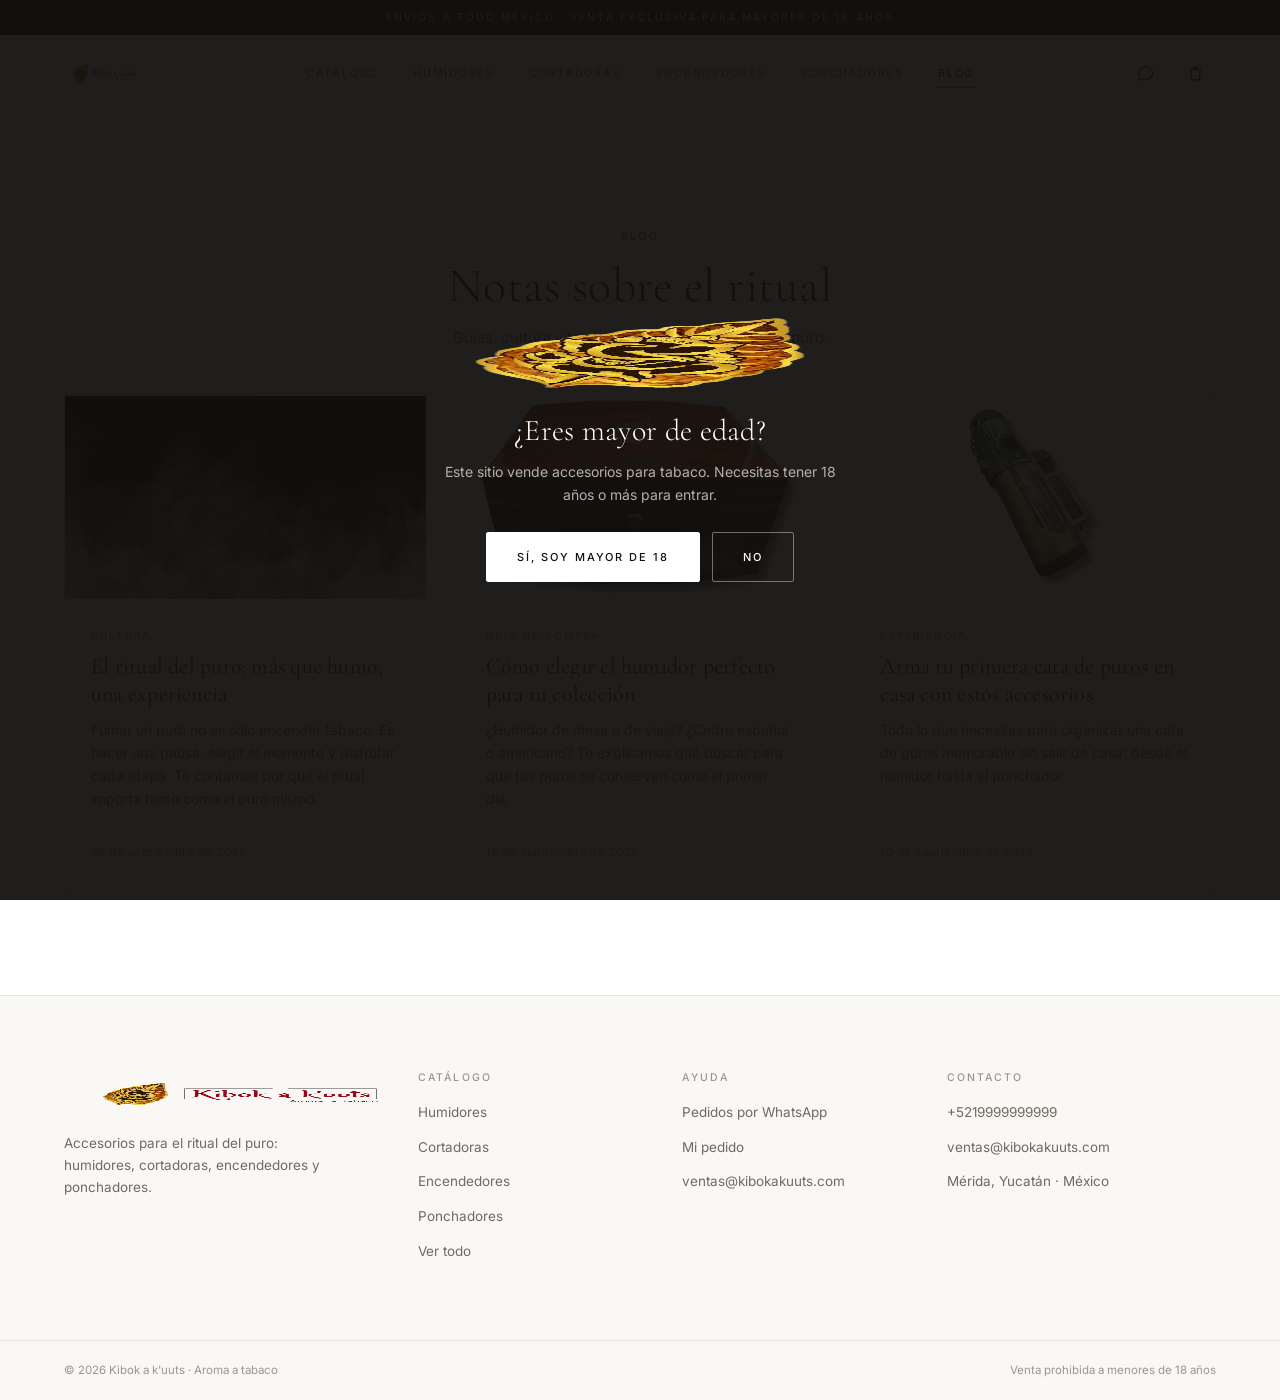
==== SITIO KIBOK/blog.html @ 5b903f96 "Add blog section with 3 articles (TOFU, MOFU, BOFU) - TOFU: "El ritual del puro" — cultural/educatio" ====
<!doctype html>
<html lang="es">
<head>
  <title>Blog · Kibok a k'uuts</title>
  <meta name="description" content="Artículos sobre el mundo del puro: ritual, accesorios, guías de compra y experiencias.">
  <meta charset="utf-8">
  <meta name="viewport" content="width=device-width, initial-scale=1">
  <meta name="theme-color" content="#12100e">
  <link rel="icon" href="favicon.ico">
  <link rel="apple-touch-icon" href="apple-touch-icon.png">
  <link rel="preconnect" href="https://fonts.googleapis.com">
  <link rel="preconnect" href="https://fonts.gstatic.com" crossorigin>
  <link href="https://fonts.googleapis.com/css2?family=Cormorant+Garamond:wght@300;400;500&family=Inter:wght@300;400;500&display=swap" rel="stylesheet">
  <link rel="stylesheet" href="css/styles.css">
</head>
<body>
  <div class="tira">Envíos a todo México · Venta exclusiva para mayores de 18 años</div>

  <header class="header">
    <div class="contenedor header__barra">
      <button class="icono hamburguesa" data-menu aria-label="Menú" aria-expanded="false">
        <svg viewBox="0 0 24 24"><path d="M3 6h18M3 12h18M3 18h18"/></svg>
      </button>
      <a class="logo" href="index.html" aria-label="Kibok a k'uuts, inicio">
        <img src="img/marca/logo.webp" alt="Kibok a k'uuts — Aroma a tabaco" width="586" height="304">
      </a>
      <nav class="nav" aria-label="Principal">
        <a href="tienda.html">Catálogo</a>
        <a href="tienda.html?c=humidores">Humidores</a>
        <a href="tienda.html?c=cortadoras">Cortadoras</a>
        <a href="tienda.html?c=encendedores">Encendedores</a>
        <a href="tienda.html?c=ponchadores">Ponchadores</a>
        <a href="blog.html" aria-current="page">Blog</a>
      </nav>
      <div class="acciones">
        <a class="icono" data-wa-general href="#" target="_blank" rel="noopener" aria-label="WhatsApp">
          <svg viewBox="0 0 24 24"><path d="M21 11.5a8.4 8.4 0 0 1-12.6 7.3L3 20.5l1.8-5.2A8.5 8.5 0 1 1 21 11.5z"/></svg>
        </a>
        <a class="icono" href="carrito.html" aria-label="Ver pedido">
          <svg viewBox="0 0 24 24"><path d="M6 7h12l-1 13H7L6 7z"/><path d="M9 7a3 3 0 0 1 6 0"/></svg>
          <span class="contador" data-contador hidden>0</span>
        </a>
      </div>
    </div>
  </header>

  <main class="seccion">
    <div class="contenedor">
      <div class="titulo centro">
        <p class="eyebrow">Blog</p>
        <h1 style="font-family:var(--serif);font-weight:300;font-size:clamp(30px,4.4vw,48px)">Notas sobre el ritual</h1>
        <p>Guías, cultura y todo lo que rodea al mundo del puro.</p>
      </div>
      <div class="blog-grid" data-blog></div>
    </div>
  </main>

  <footer class="footer">
    <div class="contenedor footer__grid">
      <div>
        <div class="footer__logo"><img src="img/marca/logo.webp" alt="Kibok a k'uuts" width="586" height="304"></div>
        <p style="color:var(--suave);font-size:13.5px;max-width:280px">
          Accesorios para el ritual del puro: humidores, cortadoras, encendedores y ponchadores.
        </p>
      </div>
      <div>
        <h4>Catálogo</h4>
        <ul>
          <li><a href="tienda.html?c=humidores">Humidores</a></li>
          <li><a href="tienda.html?c=cortadoras">Cortadoras</a></li>
          <li><a href="tienda.html?c=encendedores">Encendedores</a></li>
          <li><a href="tienda.html?c=ponchadores">Ponchadores</a></li>
          <li><a href="tienda.html">Ver todo</a></li>
        </ul>
      </div>
      <div>
        <h4>Ayuda</h4>
        <ul>
          <li><a data-wa-general href="#" target="_blank" rel="noopener">Pedidos por WhatsApp</a></li>
          <li><a href="carrito.html">Mi pedido</a></li>
          <li><a href="#" data-email>correo</a></li>
        </ul>
      </div>
      <div>
        <h4>Contacto</h4>
        <ul>
          <li><a data-wa-general href="#" target="_blank" rel="noopener"><span data-tel></span></a></li>
          <li><a href="#" data-email>correo</a></li>
          <li><span style="font-size:13.5px;color:var(--suave)">Mérida, Yucatán · México</span></li>
        </ul>
      </div>
    </div>
    <div class="contenedor footer__legal">
      <span>© <span data-anio></span> Kibok a k'uuts · Aroma a tabaco</span>
      <span>Venta prohibida a menores de 18 años</span>
    </div>
  </footer>

  <div class="edad" data-edad>
    <div class="edad__caja">
      <img src="img/marca/emblema.png" alt="" width="512" height="512">
      <h2>¿Eres mayor de edad?</h2>
      <p>Este sitio vende accesorios para tabaco. Necesitas tener 18 años o más para entrar.</p>
      <div class="edad__botones">
        <button class="btn btn--claro" data-edad-si>Sí, soy mayor de 18</button>
        <button class="btn btn--linea" style="color:#fff;border-color:rgba(255,255,255,.4)" data-edad-no>No</button>
      </div>
    </div>
  </div>

  <script src="js/config.js"></script>
  <script src="js/products.js"></script>
  <script src="js/blog.js"></script>
  <script src="js/app.js"></script>
</body>
</html>
---- SITIO KIBOK/css/styles.css ----
/* =========================================================
   KIBOK A K'UUTS — Hoja de estilos
   Minimalista: blanco, tipografía fina, acento dorado.
   ========================================================= */

:root{
  --negro:#12100e;
  --texto:#1a1a1a;
  --suave:#6f6a63;
  --tenue:#9b958d;
  --linea:#e7e3dc;
  --fondo:#ffffff;
  --crema:#faf8f5;
  --oro:#b08a2e;
  --oro-claro:#d8b45a;
  --rojo:#9e0b14;

  --serif:"Cormorant Garamond", Georgia, "Times New Roman", serif;
  --sans:"Inter", -apple-system, BlinkMacSystemFont, "Segoe UI", Helvetica, Arial, sans-serif;

  --max:1280px;
  --gutter:clamp(20px, 5vw, 64px);
  --radio:2px;
  --trans:.35s cubic-bezier(.2,.7,.3,1);
}

*,*::before,*::after{box-sizing:border-box}
html{-webkit-text-size-adjust:100%}
body{
  margin:0;
  background:var(--fondo);
  color:var(--texto);
  font-family:var(--sans);
  font-size:15px;
  font-weight:400;
  line-height:1.65;
  -webkit-font-smoothing:antialiased;
}
img{max-width:100%;display:block}
a{color:inherit;text-decoration:none}
button{font:inherit;color:inherit;cursor:pointer}
h1,h2,h3,h4{font-family:var(--serif);font-weight:400;letter-spacing:.01em;margin:0;line-height:1.15}
p{margin:0 0 1em}
hr{border:0;border-top:1px solid var(--linea);margin:0}

.contenedor{max-width:var(--max);margin:0 auto;padding-inline:var(--gutter)}
.eyebrow{
  font-size:11px;letter-spacing:.22em;text-transform:uppercase;
  color:var(--tenue);font-weight:500;margin:0 0 14px
}
.seccion{padding-block:clamp(56px,8vw,110px)}
.centro{text-align:center}
.oculto{display:none !important}

/* ---------------- Botones ---------------- */
.btn{
  display:inline-flex;align-items:center;justify-content:center;gap:10px;
  border:1px solid var(--negro);background:var(--negro);color:#fff;
  padding:15px 30px;border-radius:var(--radio);
  font-size:11px;letter-spacing:.18em;text-transform:uppercase;font-weight:500;
  transition:var(--trans);white-space:nowrap
}
.btn:hover{background:#2c2723;border-color:#2c2723}
.btn--linea{background:transparent;color:var(--negro)}
.btn--linea:hover{background:var(--negro);color:#fff}
.btn--claro{background:#fff;color:var(--negro);border-color:#fff}
.btn--claro:hover{background:transparent;color:#fff;border-color:#fff}
.btn--full{width:100%}
.btn[disabled]{opacity:.4;pointer-events:none}
.btn--wa{background:#1f8a4c;border-color:#1f8a4c}
.btn--wa:hover{background:#186f3d;border-color:#186f3d}

/* ---------------- Header ---------------- */
.header{
  position:sticky;top:0;z-index:60;background:rgba(255,255,255,.94);
  backdrop-filter:saturate(180%) blur(12px);border-bottom:1px solid var(--linea)
}
.header__barra{
  display:grid;grid-template-columns:1fr auto 1fr;align-items:center;
  gap:20px;min-height:76px
}
.logo{display:flex;align-items:center;gap:12px}
.logo img{height:38px;width:auto}
.nav{display:flex;gap:34px;justify-content:center}
.nav a{
  font-size:11px;letter-spacing:.16em;text-transform:uppercase;color:var(--suave);
  padding-block:8px;position:relative;transition:color var(--trans)
}
.nav a::after{
  content:"";position:absolute;left:0;right:100%;bottom:2px;height:1px;
  background:var(--oro);transition:right var(--trans)
}
.nav a:hover,.nav a[aria-current="page"]{color:var(--negro)}
.nav a:hover::after,.nav a[aria-current="page"]::after{right:0}
.acciones{display:flex;align-items:center;gap:8px;justify-content:flex-end}
.icono{
  width:42px;height:42px;display:grid;place-items:center;background:none;border:0;
  border-radius:50%;transition:background var(--trans);position:relative
}
.icono:hover{background:var(--crema)}
.icono svg{width:19px;height:19px;stroke:var(--negro);fill:none;stroke-width:1.4}
.contador{
  position:absolute;top:5px;right:4px;min-width:17px;height:17px;padding:0 4px;
  background:var(--rojo);color:#fff;border-radius:9px;
  font-size:10px;line-height:17px;text-align:center;font-weight:500
}
.contador[hidden]{display:none}
.hamburguesa{display:none}

@media (max-width:900px){
  .header__barra{grid-template-columns:auto 1fr auto;min-height:66px}
  .hamburguesa{display:grid;order:-1}
  .logo{justify-content:center}
  .logo img{height:32px}
  .nav{
    position:fixed;inset:66px 0 auto;background:#fff;border-bottom:1px solid var(--linea);
    flex-direction:column;gap:0;padding:8px var(--gutter) 24px;
    transform:translateY(-8px);opacity:0;pointer-events:none;transition:var(--trans)
  }
  .nav.abierto{transform:none;opacity:1;pointer-events:auto}
  .nav a{padding:16px 0;font-size:12px;border-bottom:1px solid var(--linea)}
}

/* ---------------- Aviso superior ---------------- */
.tira{
  background:var(--negro);color:#e8e2d6;text-align:center;
  font-size:10.5px;letter-spacing:.2em;text-transform:uppercase;padding:9px 16px
}

/* ---------------- Hero ---------------- */
.hero{
  position:relative;min-height:min(88vh,720px);display:grid;align-items:center;
  background:var(--negro);color:#fff;overflow:hidden
}
.hero::after{
  content:"";position:absolute;inset:0;
  background:radial-gradient(120% 90% at 50% 0%, rgba(176,138,46,.20), transparent 60%);
  pointer-events:none
}
.hero__fondo{
  position:absolute;inset:0;object-fit:cover;width:100%;height:100%;
  opacity:.34;filter:grayscale(.15)
}
.hero__contenido{position:relative;z-index:2;text-align:center;padding-block:90px}
.hero h1{
  font-size:clamp(38px,7vw,80px);font-weight:300;letter-spacing:.01em;margin:0 0 20px
}
.hero p{
  max-width:520px;margin:0 auto 34px;color:#cfc8bd;font-size:15px;font-weight:300
}
.hero .eyebrow{color:var(--oro-claro)}
.hero__acciones{display:flex;gap:14px;justify-content:center;flex-wrap:wrap}

/* ---------------- Barra de valores ---------------- */
.valores{border-block:1px solid var(--linea)}
.valores__grid{
  display:grid;grid-template-columns:repeat(4,1fr);text-align:center
}
.valores__item{padding:26px 18px;border-left:1px solid var(--linea)}
.valores__item:first-child{border-left:0}
.valores__item strong{
  display:block;font-size:11px;letter-spacing:.16em;text-transform:uppercase;
  font-weight:500;margin-bottom:5px
}
.valores__item span{color:var(--tenue);font-size:12.5px}
@media (max-width:760px){
  .valores__grid{grid-template-columns:repeat(2,1fr)}
  .valores__item:nth-child(3){border-left:0}
  .valores__item:nth-child(n+3){border-top:1px solid var(--linea)}
}

/* ---------------- Títulos de sección ---------------- */
.titulo{margin-bottom:44px}
.titulo h2{font-size:clamp(28px,4vw,44px);font-weight:300}
.titulo p{color:var(--suave);max-width:560px;margin-top:12px}
.titulo.centro p{margin-inline:auto}

/* ---------------- Categorías ---------------- */
.categorias{display:grid;grid-template-columns:repeat(4,1fr);gap:1px;background:var(--linea)}
.categoria{
  background:#fff;padding:40px 26px 34px;text-align:center;transition:var(--trans)
}
.categoria:hover{background:var(--crema)}
.categoria img{height:150px;width:auto;margin:0 auto 22px;object-fit:contain;
  transition:transform var(--trans)}
.categoria:hover img{transform:translateY(-6px) scale(1.03)}
.categoria h3{font-size:22px;margin-bottom:6px}
.categoria span{font-size:11px;letter-spacing:.16em;text-transform:uppercase;color:var(--tenue)}
@media (max-width:860px){.categorias{grid-template-columns:repeat(2,1fr)}}

/* ---------------- Rejilla de productos ---------------- */
.rejilla{
  display:grid;grid-template-columns:repeat(auto-fill,minmax(250px,1fr));
  gap:1px;background:var(--linea);border:1px solid var(--linea)
}
.tarjeta{
  background:#fff;display:flex;flex-direction:column;position:relative;
  transition:var(--trans)
}
.tarjeta:hover{box-shadow:0 18px 44px -30px rgba(0,0,0,.4);z-index:2}
.tarjeta__img{
  position:relative;aspect-ratio:1;overflow:hidden;background:#fff
}
.tarjeta__img img{
  width:100%;height:100%;object-fit:contain;padding:8%;
  transition:transform .6s cubic-bezier(.2,.7,.3,1),opacity var(--trans)
}
.tarjeta__img img.alterna{position:absolute;inset:0;opacity:0}
.tarjeta:hover .tarjeta__img img.principal{opacity:0}
.tarjeta:hover .tarjeta__img img.alterna{opacity:1}
.tarjeta:hover .tarjeta__img img{transform:scale(1.05)}
.tarjeta__cuerpo{padding:20px 24px 26px;display:flex;flex-direction:column;gap:6px;flex:1}
.tarjeta__modelo{font-size:10px;letter-spacing:.2em;text-transform:uppercase;color:var(--tenue)}
.tarjeta__nombre{font-family:var(--serif);font-size:20px;line-height:1.25}
.tarjeta__precio{margin-top:auto;padding-top:12px;font-size:14px;letter-spacing:.02em}
.tarjeta__precio .antes{color:var(--tenue);text-decoration:line-through;margin-right:8px;font-size:13px}
.tarjeta__precio .consultar{color:var(--tenue);font-size:12.5px;letter-spacing:.08em}
.tarjeta__colores{display:flex;gap:6px;margin-top:4px}
.punto{width:11px;height:11px;border-radius:50%;border:1px solid var(--linea)}
.tarjeta__link{position:absolute;inset:0;z-index:3}
.tarjeta__add{
  position:absolute;left:16px;right:16px;bottom:16px;z-index:4;
  opacity:0;transform:translateY(8px);transition:var(--trans);
  padding:13px 18px;font-size:10px
}
.tarjeta:hover .tarjeta__add{opacity:1;transform:none}
@media (hover:none){.tarjeta__add{opacity:1;transform:none;position:static;margin:14px 24px 22px}}
.etiqueta{
  position:absolute;top:14px;left:14px;z-index:4;background:var(--negro);color:#fff;
  font-size:9.5px;letter-spacing:.18em;text-transform:uppercase;padding:5px 10px
}
.etiqueta--oro{background:var(--oro)}

/* ---------------- Filtros tienda ---------------- */
.barra-filtros{
  display:flex;align-items:center;justify-content:space-between;gap:24px;
  flex-wrap:wrap;padding-bottom:26px;margin-bottom:34px;border-bottom:1px solid var(--linea)
}
.chips{display:flex;gap:8px;flex-wrap:wrap}
.chip{
  border:1px solid var(--linea);background:#fff;padding:9px 18px;border-radius:100px;
  font-size:11px;letter-spacing:.14em;text-transform:uppercase;color:var(--suave);
  transition:var(--trans)
}
.chip:hover{border-color:var(--negro);color:var(--negro)}
.chip[aria-pressed="true"]{background:var(--negro);border-color:var(--negro);color:#fff}
.herramientas{display:flex;align-items:center;gap:12px;margin-left:auto}
.campo{
  border:1px solid var(--linea);background:#fff;padding:10px 14px;border-radius:var(--radio);
  font-size:12.5px;color:var(--texto);min-width:150px
}
.campo:focus{outline:1px solid var(--negro);outline-offset:-1px}
.conteo{font-size:12px;color:var(--tenue);letter-spacing:.04em}

/* ---------------- Detalle de producto ---------------- */
.detalle{display:grid;grid-template-columns:1.1fr 1fr;gap:clamp(32px,6vw,84px);align-items:start}
@media (max-width:900px){.detalle{grid-template-columns:1fr}}
.galeria__principal{
  border:1px solid var(--linea);aspect-ratio:1;display:grid;place-items:center;overflow:hidden
}
.galeria__principal img{width:100%;height:100%;object-fit:contain;padding:7%}
.galeria__miniaturas{display:flex;gap:10px;margin-top:12px;flex-wrap:wrap}
.miniatura{
  width:74px;height:74px;border:1px solid var(--linea);background:#fff;padding:6px;
  transition:var(--trans)
}
.miniatura img{width:100%;height:100%;object-fit:contain}
.miniatura[aria-pressed="true"]{border-color:var(--negro)}
.ficha h1{font-size:clamp(30px,4.2vw,46px);font-weight:300;margin-bottom:10px}
.ficha__precio{font-size:24px;font-family:var(--serif);margin:22px 0 8px}
.ficha__precio .antes{font-size:17px;color:var(--tenue);text-decoration:line-through;margin-right:10px}
.ficha__resumen{color:var(--suave);font-size:15px}
.opciones{margin:26px 0}
.opciones__titulo{font-size:11px;letter-spacing:.18em;text-transform:uppercase;color:var(--tenue);margin-bottom:10px}
.opcion{
  border:1px solid var(--linea);background:#fff;padding:10px 18px;margin:0 8px 8px 0;
  font-size:12px;letter-spacing:.08em;transition:var(--trans)
}
.opcion[aria-pressed="true"]{border-color:var(--negro);background:var(--negro);color:#fff}
.compra{display:flex;gap:12px;align-items:stretch;margin:30px 0 14px;flex-wrap:wrap}
.cantidad{display:flex;align-items:center;border:1px solid var(--linea)}
.cantidad button{width:44px;height:100%;background:none;border:0;font-size:16px;color:var(--suave)}
.cantidad button:hover{color:var(--negro)}
.cantidad input{
  width:46px;border:0;text-align:center;font-size:14px;background:none;-moz-appearance:textfield
}
.cantidad input::-webkit-outer-spin-button,.cantidad input::-webkit-inner-spin-button{-webkit-appearance:none;margin:0}
.compra .btn{flex:1;min-width:180px}
.acordeon{border-top:1px solid var(--linea);margin-top:34px}
.acordeon details{border-bottom:1px solid var(--linea)}
.acordeon summary{
  list-style:none;cursor:pointer;padding:18px 0;display:flex;justify-content:space-between;
  align-items:center;font-size:11px;letter-spacing:.18em;text-transform:uppercase
}
.acordeon summary::-webkit-details-marker{display:none}
.acordeon summary::after{content:"+";font-size:16px;color:var(--tenue)}
.acordeon details[open] summary::after{content:"–"}
.acordeon .cuerpo{padding-bottom:22px;color:var(--suave);font-size:14px}
.tabla-specs{width:100%;border-collapse:collapse;font-size:13.5px}
.tabla-specs td{padding:9px 0;border-bottom:1px solid var(--linea);vertical-align:top}
.tabla-specs td:first-child{color:var(--tenue);width:42%}
.tabla-specs tr:last-child td{border-bottom:0}

/* ---------------- Carrito ---------------- */
.carrito{display:grid;grid-template-columns:1.6fr 1fr;gap:clamp(30px,5vw,64px);align-items:start}
@media (max-width:900px){.carrito{grid-template-columns:1fr}}
.linea-item{
  display:grid;grid-template-columns:96px 1fr auto;gap:20px;align-items:center;
  padding:22px 0;border-bottom:1px solid var(--linea)
}
.linea-item:first-child{border-top:1px solid var(--linea)}
.linea-item img{width:96px;height:96px;object-fit:contain;border:1px solid var(--linea);padding:8px}
.linea-item__nombre{font-family:var(--serif);font-size:19px;line-height:1.2}
.linea-item__meta{font-size:11.5px;color:var(--tenue);letter-spacing:.06em;margin-top:3px}
.linea-item__quitar{
  background:none;border:0;padding:0;font-size:11px;letter-spacing:.1em;color:var(--tenue);
  text-transform:uppercase;margin-top:9px;text-decoration:underline;text-underline-offset:3px
}
.linea-item__quitar:hover{color:var(--rojo)}
.linea-item__precio{text-align:right;font-size:15px;white-space:nowrap}
.resumen{border:1px solid var(--linea);padding:30px;position:sticky;top:100px;background:var(--crema)}
.resumen h3{font-size:22px;margin-bottom:20px}
.resumen__fila{display:flex;justify-content:space-between;padding:9px 0;font-size:13.5px;color:var(--suave)}
.resumen__total{
  display:flex;justify-content:space-between;align-items:baseline;
  border-top:1px solid var(--linea);margin-top:14px;padding-top:16px;
  font-family:var(--serif);font-size:22px;color:var(--texto)
}
.vacio{text-align:center;padding:90px 20px}
.vacio h2{font-size:30px;font-weight:300;margin-bottom:12px}
.vacio p{color:var(--suave);margin-bottom:26px}
.nota{font-size:11.5px;color:var(--tenue);line-height:1.6;margin-top:16px}

/* ---------------- Cinta / bloque marca ---------------- */
.bloque-marca{background:var(--negro);color:#e9e3d8}
.bloque-marca .contenedor{
  display:grid;grid-template-columns:1fr 1fr;gap:clamp(30px,6vw,80px);align-items:center;
  padding-block:clamp(56px,8vw,100px)
}
@media (max-width:860px){.bloque-marca .contenedor{grid-template-columns:1fr}}
.bloque-marca h2{font-size:clamp(28px,4vw,42px);font-weight:300;color:#fff;margin-bottom:18px}
.bloque-marca p{color:#b7b0a4}
.bloque-marca .eyebrow{color:var(--oro-claro)}
.bloque-marca img{border:1px solid rgba(255,255,255,.12)}

/* ---------------- Footer ---------------- */
.footer{border-top:1px solid var(--linea);background:var(--crema)}
.footer__grid{
  display:grid;grid-template-columns:1.4fr 1fr 1fr 1.2fr;gap:40px;
  padding-block:clamp(48px,6vw,76px)
}
@media (max-width:860px){.footer__grid{grid-template-columns:1fr 1fr}}
@media (max-width:520px){.footer__grid{grid-template-columns:1fr}}
.footer h4{
  font-family:var(--sans);font-size:10.5px;letter-spacing:.2em;text-transform:uppercase;
  color:var(--tenue);font-weight:500;margin-bottom:16px
}
.footer ul{list-style:none;margin:0;padding:0;display:grid;gap:10px}
.footer a{font-size:13.5px;color:var(--suave);transition:color var(--trans)}
.footer a:hover{color:var(--negro)}
.footer__logo img{height:44px;margin-bottom:16px}
.footer__legal{
  border-top:1px solid var(--linea);padding-block:20px;display:flex;justify-content:space-between;
  gap:16px;flex-wrap:wrap;font-size:11.5px;color:var(--tenue)
}

/* ---------------- Aviso de edad ---------------- */
.edad{
  position:fixed;inset:0;z-index:200;background:rgba(18,16,14,.94);
  display:grid;place-items:center;padding:24px;color:#fff;text-align:center
}
.edad__caja{max-width:420px}
.edad__caja img{height:70px;margin:0 auto 26px}
.edad h2{font-size:30px;font-weight:300;margin-bottom:12px}
.edad p{color:#b7b0a4;font-size:14px;margin-bottom:26px}
.edad__botones{display:flex;gap:12px;justify-content:center;flex-wrap:wrap}

/* ---------------- Toast ---------------- */
.toast{
  position:fixed;left:50%;bottom:28px;transform:translate(-50%,12px);z-index:150;
  background:var(--negro);color:#fff;padding:13px 24px;border-radius:100px;
  font-size:12px;letter-spacing:.08em;opacity:0;pointer-events:none;transition:var(--trans)
}
.toast.visible{opacity:1;transform:translate(-50%,0)}

/* ---------------- Blog ---------------- */
.blog-grid{display:grid;grid-template-columns:repeat(auto-fill,minmax(320px,1fr));gap:32px}
.blog-card{
  background:#fff;border:1px solid var(--linea);transition:var(--trans);
  display:flex;flex-direction:column;overflow:hidden
}
.blog-card:hover{box-shadow:0 18px 44px -30px rgba(0,0,0,.35)}
.blog-card__img{
  aspect-ratio:16/9;overflow:hidden;background:var(--crema)
}
.blog-card__img img{width:100%;height:100%;object-fit:cover;transition:transform .6s cubic-bezier(.2,.7,.3,1)}
.blog-card:hover .blog-card__img img{transform:scale(1.05)}
.blog-card__cuerpo{padding:28px 26px 30px;display:flex;flex-direction:column;gap:10px;flex:1}
.blog-card__cat{
  font-size:10px;letter-spacing:.2em;text-transform:uppercase;color:var(--oro);font-weight:500
}
.blog-card__titulo{font-family:var(--serif);font-size:22px;line-height:1.25}
.blog-card__titulo a{transition:color var(--trans)}
.blog-card__titulo a:hover{color:var(--oro)}
.blog-card__resumen{color:var(--suave);font-size:14px;line-height:1.65;flex:1}
.blog-card__fecha{font-size:11.5px;color:var(--tenue);letter-spacing:.04em;margin-top:auto;padding-top:8px}

.nota-articulo{max-width:740px;margin:0 auto}
.nota-articulo__cabecera{margin-bottom:40px}
.nota-articulo__cat{
  font-size:10px;letter-spacing:.2em;text-transform:uppercase;color:var(--oro);font-weight:500;margin-bottom:14px
}
.nota-articulo h1{
  font-family:var(--serif);font-size:clamp(30px,4.4vw,48px);font-weight:300;line-height:1.15;margin-bottom:14px
}
.nota-articulo__fecha{font-size:12.5px;color:var(--tenue);letter-spacing:.04em}
.nota-articulo__hero{
  aspect-ratio:16/9;overflow:hidden;border:1px solid var(--linea);margin-bottom:44px
}
.nota-articulo__hero img{width:100%;height:100%;object-fit:cover}
.nota-articulo__cuerpo p{color:var(--texto);font-size:16px;line-height:1.75;margin-bottom:1.4em}
.nota-articulo__cuerpo h2{
  font-family:var(--serif);font-size:clamp(22px,3vw,30px);font-weight:400;
  margin:2em 0 .8em;color:var(--negro)
}
.nota-articulo__cta{
  border-top:1px solid var(--linea);margin-top:48px;padding-top:36px;text-align:center
}
.nota-articulo__cta p{color:var(--suave);font-size:15px;margin-bottom:18px}

.blog-preview{
  display:grid;grid-template-columns:repeat(auto-fill,minmax(320px,1fr));gap:32px
}
@media (max-width:640px){
  .blog-grid,.blog-preview{grid-template-columns:1fr}
  .blog-card__cuerpo{padding:20px 18px 24px}
  .blog-card__titulo{font-size:19px}
}

/* ---------------- Utilidades ---------------- */
.migas{font-size:11px;letter-spacing:.12em;text-transform:uppercase;color:var(--tenue);margin-bottom:26px}
.migas a:hover{color:var(--negro)}
.sr{position:absolute;width:1px;height:1px;overflow:hidden;clip:rect(0 0 0 0);white-space:nowrap}

/* ---------------- Ajustes móviles ---------------- */
@media (max-width:640px){
  .barra-filtros{gap:16px}
  .chips{
    flex-wrap:nowrap;overflow-x:auto;width:100%;padding-bottom:4px;
    scrollbar-width:none;-webkit-overflow-scrolling:touch
  }
  .chips::-webkit-scrollbar{display:none}
  .chip{flex:0 0 auto}
  .herramientas{width:100%;margin-left:0;flex-wrap:wrap;gap:8px}
  .herramientas .campo{flex:1 1 130px;min-width:0}
  .conteo{order:-1;flex:1 0 100%}

  .rejilla{grid-template-columns:repeat(2,1fr)}
  .tarjeta__cuerpo{padding:14px 14px 18px}
  .tarjeta__nombre{font-size:16px}
  .tarjeta__precio{font-size:13px;padding-top:8px}
  .tarjeta__add{margin:0 14px 16px;padding:12px 14px}

  .linea-item{grid-template-columns:72px 1fr;gap:14px}
  .linea-item img{width:72px;height:72px}
  .linea-item__precio{grid-column:2;text-align:left;font-size:14px}
  .resumen{padding:22px;position:static}

  .galeria__miniaturas .miniatura{width:62px;height:62px}
  .compra .btn{min-width:0}
  .footer__grid{gap:30px}
}
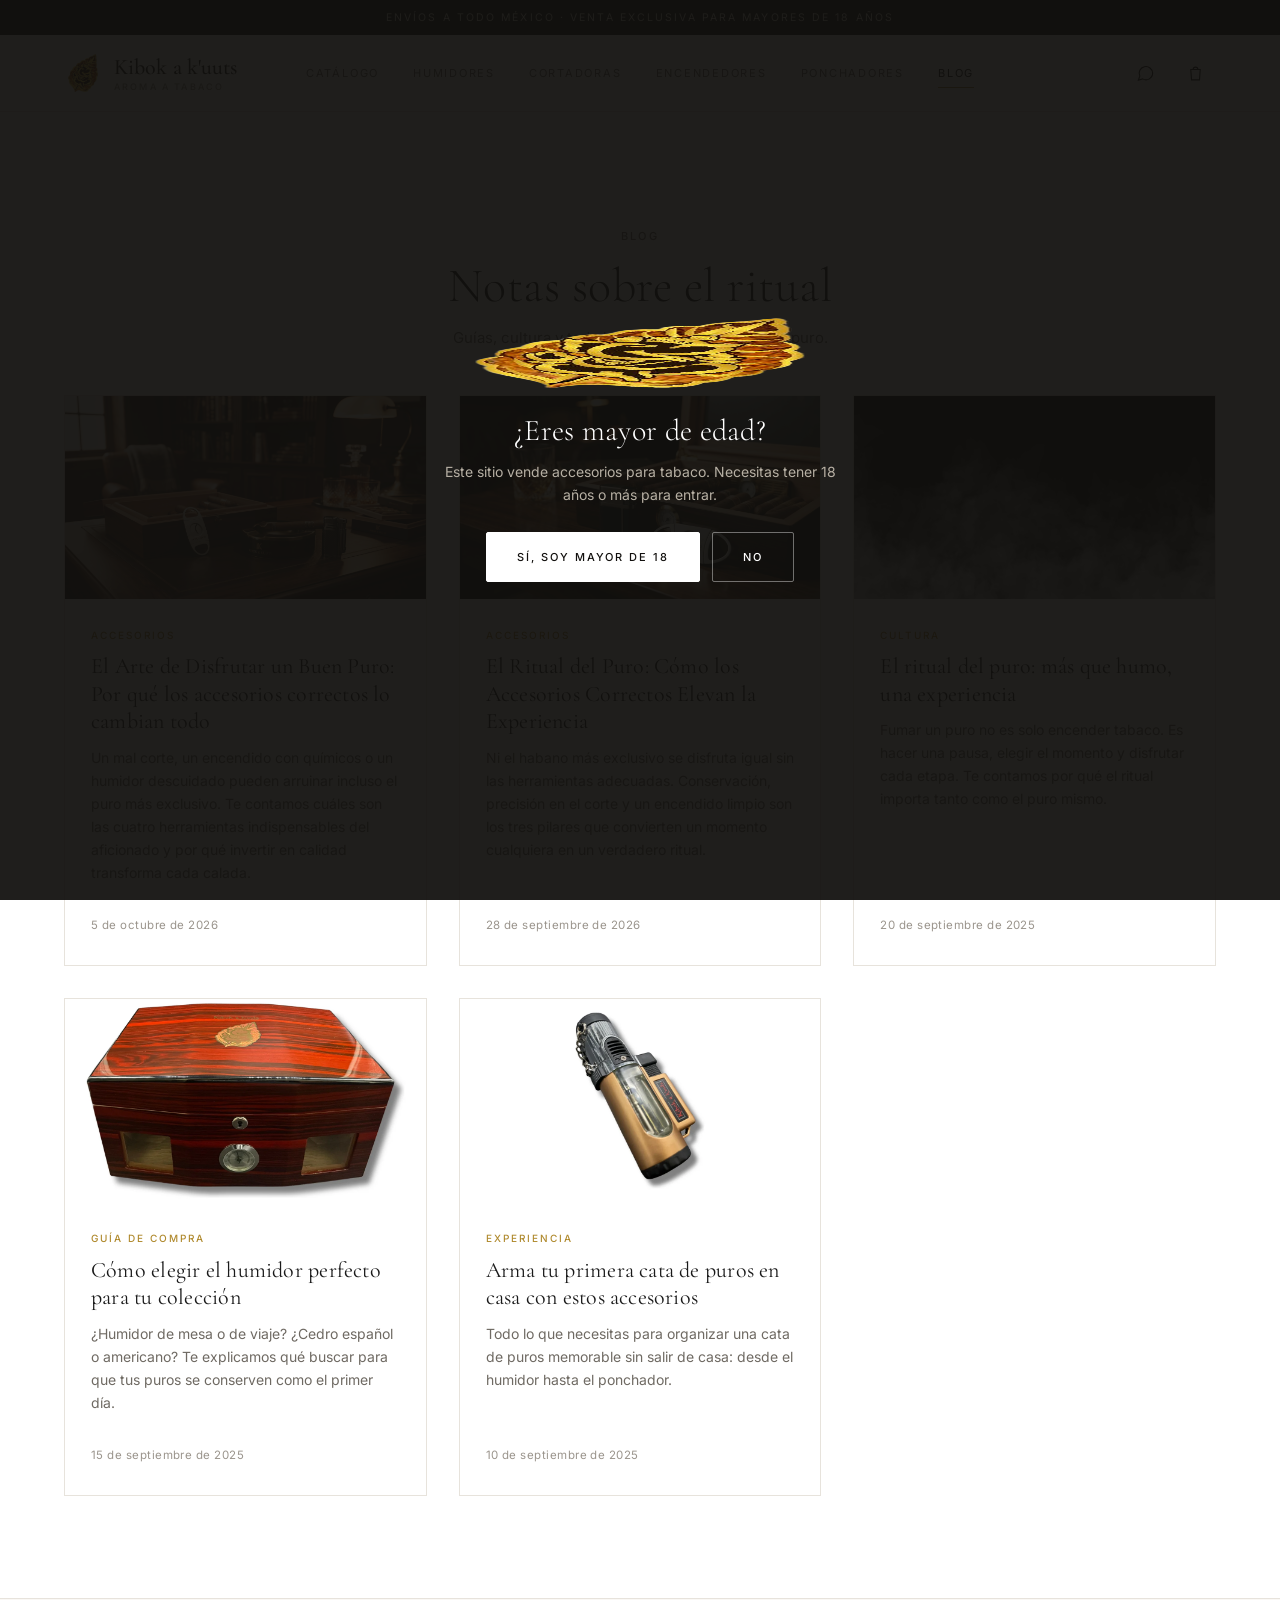
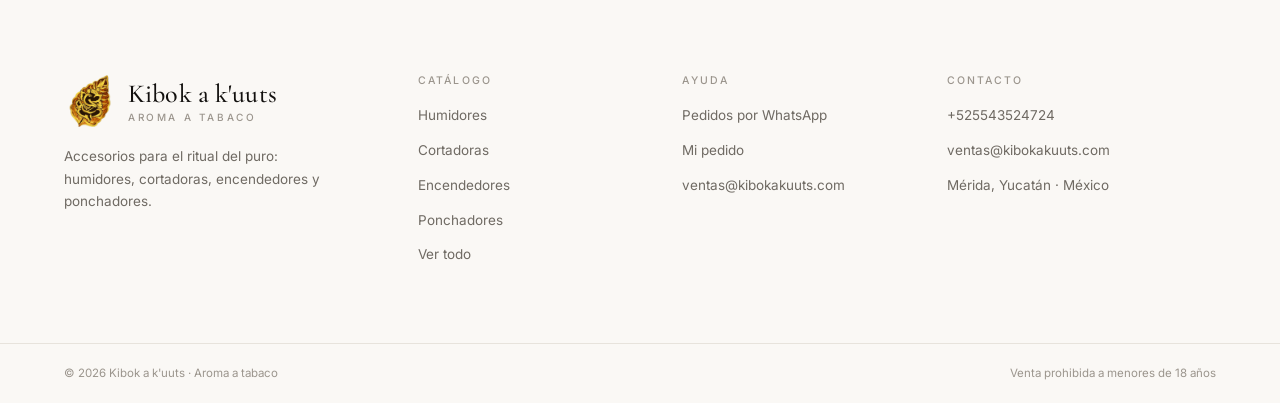
==== commit 2d81f1b4: "Rediseña logo, agrega fotos reales de productos y oferta Navidad - Logo header/footer: emblema + Cor" ====
--- a/SITIO KIBOK/blog.html
+++ b/SITIO KIBOK/blog.html
@@ -1,11 +1,26 @@
 <!doctype html>
 <html lang="es">
 <head>
-  <title>Blog · Kibok a k'uuts</title>
-  <meta name="description" content="Artículos sobre el mundo del puro: ritual, accesorios, guías de compra y experiencias.">
+  <!-- Google tag (gtag.js) -->
+  <script async src="https://www.googletagmanager.com/gtag/js?id=G-23WZY31CMX"></script>
+  <script>
+    window.dataLayer = window.dataLayer || [];
+    function gtag(){dataLayer.push(arguments);}
+    gtag('js', new Date());
+    gtag('config', 'G-23WZY31CMX');
+  </script>
+  <title>Blog sobre puros y accesorios · Kibok a k'uuts</title>
+  <meta name="description" content="Artículos sobre el mundo del puro: guías para elegir humidores, rituales del tabaco, catas en casa y más. Blog de Kibok a k'uuts desde Mérida, Yucatán.">
   <meta charset="utf-8">
   <meta name="viewport" content="width=device-width, initial-scale=1">
   <meta name="theme-color" content="#12100e">
+  <link rel="canonical" href="https://www.kibokakuuts.com/blog.html">
+  <meta property="og:type" content="website">
+  <meta property="og:title" content="Blog · Kibok a k'uuts">
+  <meta property="og:description" content="Guías, cultura y todo lo que rodea al mundo del puro.">
+  <meta property="og:url" content="https://www.kibokakuuts.com/blog.html">
+  <meta property="og:image" content="https://www.kibokakuuts.com/img/marca/hero.webp">
+  <meta name="twitter:card" content="summary_large_image">
   <link rel="icon" href="favicon.ico">
   <link rel="apple-touch-icon" href="apple-touch-icon.png">
   <link rel="preconnect" href="https://fonts.googleapis.com">
@@ -22,7 +37,7 @@
         <svg viewBox="0 0 24 24"><path d="M3 6h18M3 12h18M3 18h18"/></svg>
       </button>
       <a class="logo" href="index.html" aria-label="Kibok a k'uuts, inicio">
-        <img src="img/marca/logo.webp" alt="Kibok a k'uuts — Aroma a tabaco" width="586" height="304">
+        <img src="img/marca/emblema.png" alt="" class="logo__emblema" width="512" height="512"><span class="logo__texto"><span class="logo__nombre">Kibok a k&#39;uuts</span><span class="logo__lema">Aroma a tabaco</span></span>
       </a>
       <nav class="nav" aria-label="Principal">
         <a href="tienda.html">Catálogo</a>
@@ -58,7 +73,7 @@
   <footer class="footer">
     <div class="contenedor footer__grid">
       <div>
-        <div class="footer__logo"><img src="img/marca/logo.webp" alt="Kibok a k'uuts" width="586" height="304"></div>
+        <div class="footer__logo"><a class="logo" href="index.html" aria-label="Kibok a k&#39;uuts, inicio"><img src="img/marca/emblema.png" alt="" class="logo__emblema" width="512" height="512"><span class="logo__texto"><span class="logo__nombre">Kibok a k&#39;uuts</span><span class="logo__lema">Aroma a tabaco</span></span></a></div>
         <p style="color:var(--suave);font-size:13.5px;max-width:280px">
           Accesorios para el ritual del puro: humidores, cortadoras, encendedores y ponchadores.
         </p>
--- a/SITIO KIBOK/css/styles.css
+++ b/SITIO KIBOK/css/styles.css
@@ -79,8 +79,18 @@
   display:grid;grid-template-columns:1fr auto 1fr;align-items:center;
   gap:20px;min-height:76px
 }
-.logo{display:flex;align-items:center;gap:12px}
+.logo{display:flex;align-items:center;gap:12px;color:var(--negro)}
 .logo img{height:38px;width:auto}
+.logo__emblema{height:40px;width:auto;flex:none}
+.logo__texto{display:flex;flex-direction:column;line-height:1}
+.logo__nombre{
+  font-family:var(--serif);font-size:22px;font-weight:500;
+  color:var(--negro);letter-spacing:.005em
+}
+.logo__lema{
+  font-size:9px;letter-spacing:.24em;text-transform:uppercase;
+  color:var(--tenue);font-weight:500;margin-top:4px
+}
 .nav{display:flex;gap:34px;justify-content:center}
 .nav a{
   font-size:11px;letter-spacing:.16em;text-transform:uppercase;color:var(--suave);
@@ -112,6 +122,9 @@
   .hamburguesa{display:grid;order:-1}
   .logo{justify-content:center}
   .logo img{height:32px}
+  .logo__emblema{height:34px}
+  .logo__nombre{font-size:19px}
+  .logo__lema{font-size:8.5px;letter-spacing:.22em}
   .nav{
     position:fixed;inset:66px 0 auto;background:#fff;border-bottom:1px solid var(--linea);
     flex-direction:column;gap:0;padding:8px var(--gutter) 24px;
@@ -230,6 +243,38 @@
   font-size:9.5px;letter-spacing:.18em;text-transform:uppercase;padding:5px 10px
 }
 .etiqueta--oro{background:var(--oro)}
+.etiqueta--rojo{background:var(--rojo);color:#fff;letter-spacing:.14em}
+
+/* ---------------- Promo Navidad ---------------- */
+.promo-navidad{
+  background:linear-gradient(180deg,#1a1613 0%, #12100e 100%);
+  color:#f5efe3;
+  padding:clamp(60px,8vw,100px) 0 clamp(60px,8vw,100px);
+  position:relative;overflow:hidden
+}
+.promo-navidad::before{
+  content:"";position:absolute;inset:0;pointer-events:none;
+  background:radial-gradient(60% 70% at 50% 0%, rgba(176,138,46,.18), transparent 70%)
+}
+.promo-navidad__cab{position:relative;text-align:center;max-width:720px;margin-inline:auto;margin-bottom:50px}
+.promo-navidad__eyebrow{color:var(--oro-claro)}
+.promo-navidad__titulo{
+  font-family:var(--serif);font-weight:400;font-size:clamp(28px,4.4vw,46px);
+  margin:0 0 18px;color:#fff;letter-spacing:.01em;line-height:1.15
+}
+.promo-navidad__sub{color:#cfc8bd;font-size:15px;max-width:620px;margin:0 auto}
+.promo-navidad__sub s{color:#8a8378;margin-right:4px}
+.promo-navidad__sub strong{color:var(--oro-claro);font-weight:500;font-size:1.15em}
+.promo-navidad__rejilla{
+  display:grid;grid-template-columns:repeat(3,1fr);gap:28px;
+  padding-inline:var(--gutter);max-width:var(--max);margin:0 auto
+}
+.promo-navidad__rejilla .tarjeta{background:#fff;color:var(--texto)}
+.promo-navidad__rejilla .tarjeta__modelo,
+.promo-navidad__rejilla .tarjeta__nombre{color:inherit}
+@media (max-width:900px){.promo-navidad__rejilla{grid-template-columns:repeat(2,1fr);gap:20px}}
+@media (max-width:560px){.promo-navidad__rejilla{grid-template-columns:1fr}}
+.tarjeta--promo{outline:2px solid rgba(176,138,46,.35);outline-offset:-2px}
 
 /* ---------------- Filtros tienda ---------------- */
 .barra-filtros{
@@ -358,7 +403,10 @@
 .footer ul{list-style:none;margin:0;padding:0;display:grid;gap:10px}
 .footer a{font-size:13.5px;color:var(--suave);transition:color var(--trans)}
 .footer a:hover{color:var(--negro)}
-.footer__logo img{height:44px;margin-bottom:16px}
+.footer__logo{margin-bottom:18px}
+.footer__logo .logo__emblema{height:52px}
+.footer__logo .logo__nombre{font-size:26px}
+.footer__logo .logo__lema{font-size:10px;letter-spacing:.26em;margin-top:5px}
 .footer__legal{
   border-top:1px solid var(--linea);padding-block:20px;display:flex;justify-content:space-between;
   gap:16px;flex-wrap:wrap;font-size:11.5px;color:var(--tenue)
